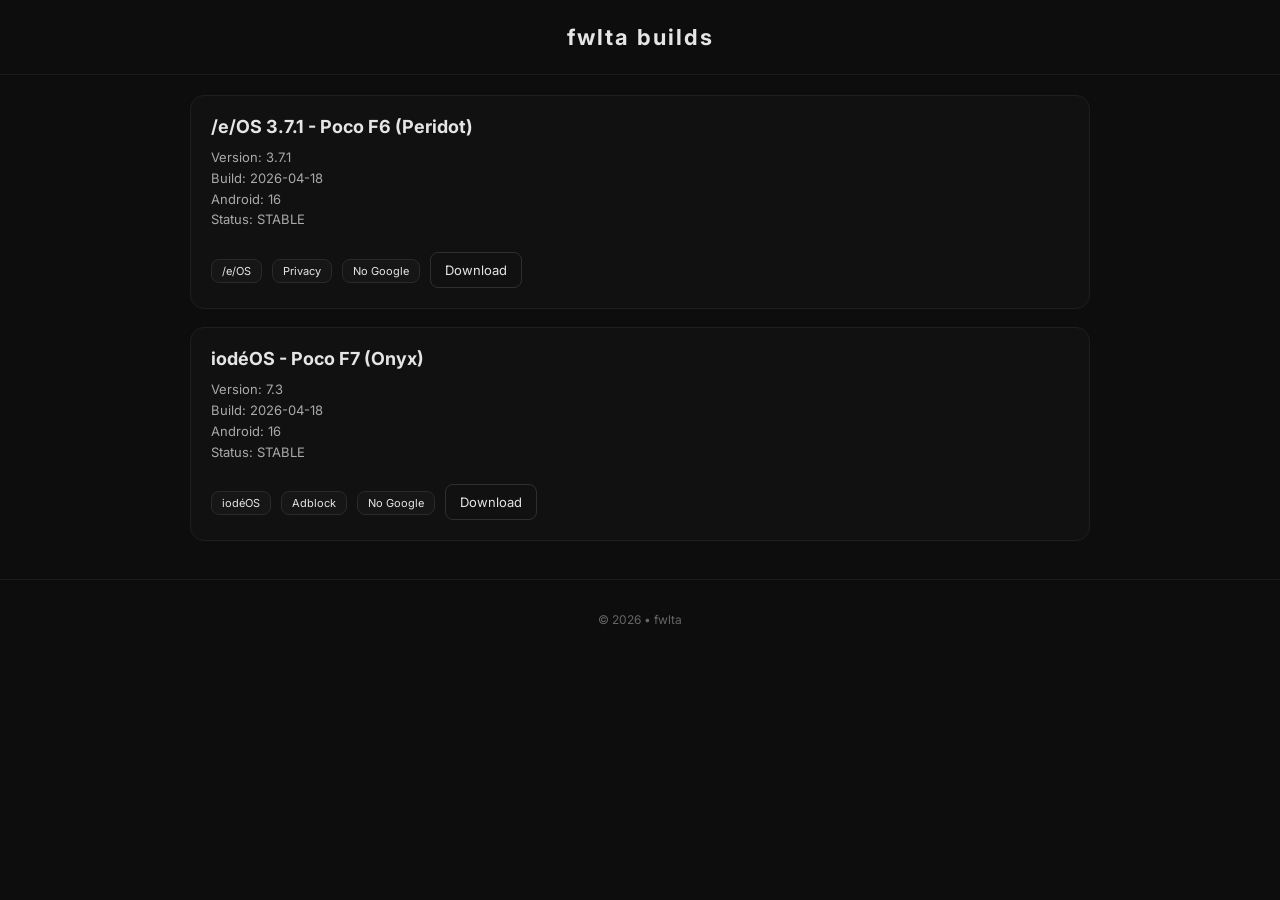
==== downloads/index.html @ 652c341b "Update comments and heading format in index.html" ====
<!DOCTYPE html>
<html lang="pt-BR">
<head>
  <meta charset="UTF-8">
  <meta name="viewport" content="width=device-width, initial-scale=1.0">
  <title>fwlta builds</title>

  <!-- Fonte -->
  <link href="https://fonts.googleapis.com/css2?family=Inter:wght@300;500;700&display=swap" rel="stylesheet">

  <style>
    body {
      margin: 0;
      font-family: 'Inter', sans-serif;
      background: #0d0d0d;
      color: #e5e5e5;
    }

    header {
      padding: 24px;
      text-align: center;
      border-bottom: 1px solid #1a1a1a;
    }

    header h1 {
      margin: 0;
      font-size: 22px;
      letter-spacing: 2px;
    }

    header p {
      margin-top: 6px;
      font-size: 13px;
      color: #888;
    }

    .container {
      max-width: 900px;
      margin: auto;
      padding: 20px;
    }

    .card {
      background: #111;
      border: 1px solid #1f1f1f;
      border-radius: 14px;
      padding: 20px;
      margin-bottom: 18px;
      transition: 0.2s;
    }

    .card:hover {
      border-color: #333;
    }

    .card h2 {
      margin: 0 0 10px 0;
      font-size: 18px;
    }

    .meta {
      font-size: 13px;
      color: #aaa;
      margin-bottom: 10px;
      line-height: 1.6;
    }

    .tag {
      display: inline-block;
      padding: 4px 10px;
      margin-right: 6px;
      font-size: 11px;
      border-radius: 8px;
      background: #161616;
      border: 1px solid #2a2a2a;
    }

    a.download {
      display: inline-block;
      margin-top: 12px;
      padding: 9px 14px;
      border-radius: 8px;
      text-decoration: none;
      background: transparent;
      color: #e5e5e5;
      border: 1px solid #2f2f2f;
      font-size: 13px;
      transition: 0.2s;
    }

    a.download:hover {
      border-color: #555;
      background: #1a1a1a;
    }

    footer {
      text-align: center;
      padding: 20px;
      border-top: 1px solid #1a1a1a;
      font-size: 12px;
      color: #666;
    }
  </style>
</head>
<body>

<header>
  <h1>fwlta builds</h1>
</header>

<div class="container">

  <!-- CARD F6 -->
  <div class="card">
    <h2>/e/OS 3.7.1 - Poco F6 (Peridot)</h2>

    <div class="meta">
      Version: 3.7.1<br>
      Build: 2026-04-18<br>
      Android: 16<br>
      Status: STABLE
    </div>

    <div class="tag">/e/OS</div>
    <div class="tag">Privacy</div>
    <div class="tag">No Google</div>

    <a class="download" href="https://ranoz.gg/file/m2cmePXh" target="_blank">Download</a>
  </div>

  <!-- CARD F7 -->
  <div class="card">
    <h2>iodéOS - Poco F7 (Onyx)</h2>

    <div class="meta">
      Version: 7.3<br>
      Build: 2026-04-18<br>
      Android: 16<br>
      Status: STABLE
    </div>

    <div class="tag">iodéOS</div>
    <div class="tag">Adblock</div>
    <div class="tag">No Google</div>

    <a class="download" href="https://seu-link-aqui.com/rom.zip" target="_blank">Download</a>
  </div>

</div>

<footer>
  <p>© 2026 • fwlta</p>
</footer>

</body>
</html>
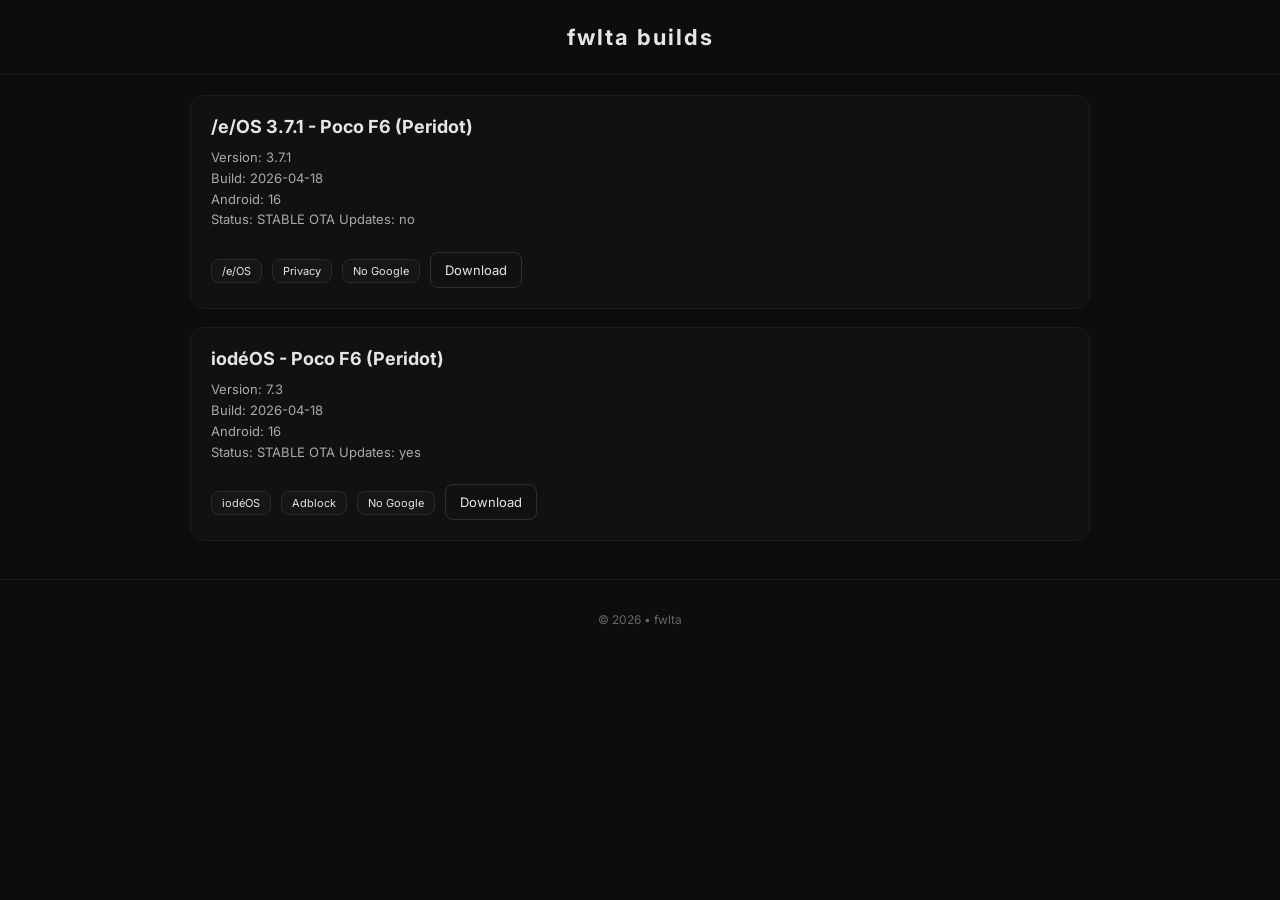
==== commit 328b3dd7: "Update index.html" ====
--- a/downloads/index.html
+++ b/downloads/index.html
@@ -1,5 +1,5 @@
 <!DOCTYPE html>
-<html lang="pt-BR">
+<html lang="en">
 <head>
   <meta charset="UTF-8">
   <meta name="viewport" content="width=device-width, initial-scale=1.0">
@@ -119,6 +119,7 @@
       Build: 2026-04-18<br>
       Android: 16<br>
       Status: STABLE
+      OTA Updates: no
     </div>
 
     <div class="tag">/e/OS</div>
@@ -130,13 +131,14 @@
 
   <!-- CARD F7 -->
   <div class="card">
-    <h2>iodéOS - Poco F7 (Onyx)</h2>
+    <h2>iodéOS - Poco F6 (Peridot)</h2>
 
     <div class="meta">
       Version: 7.3<br>
       Build: 2026-04-18<br>
       Android: 16<br>
       Status: STABLE
+      OTA Updates: yes
     </div>
 
     <div class="tag">iodéOS</div>
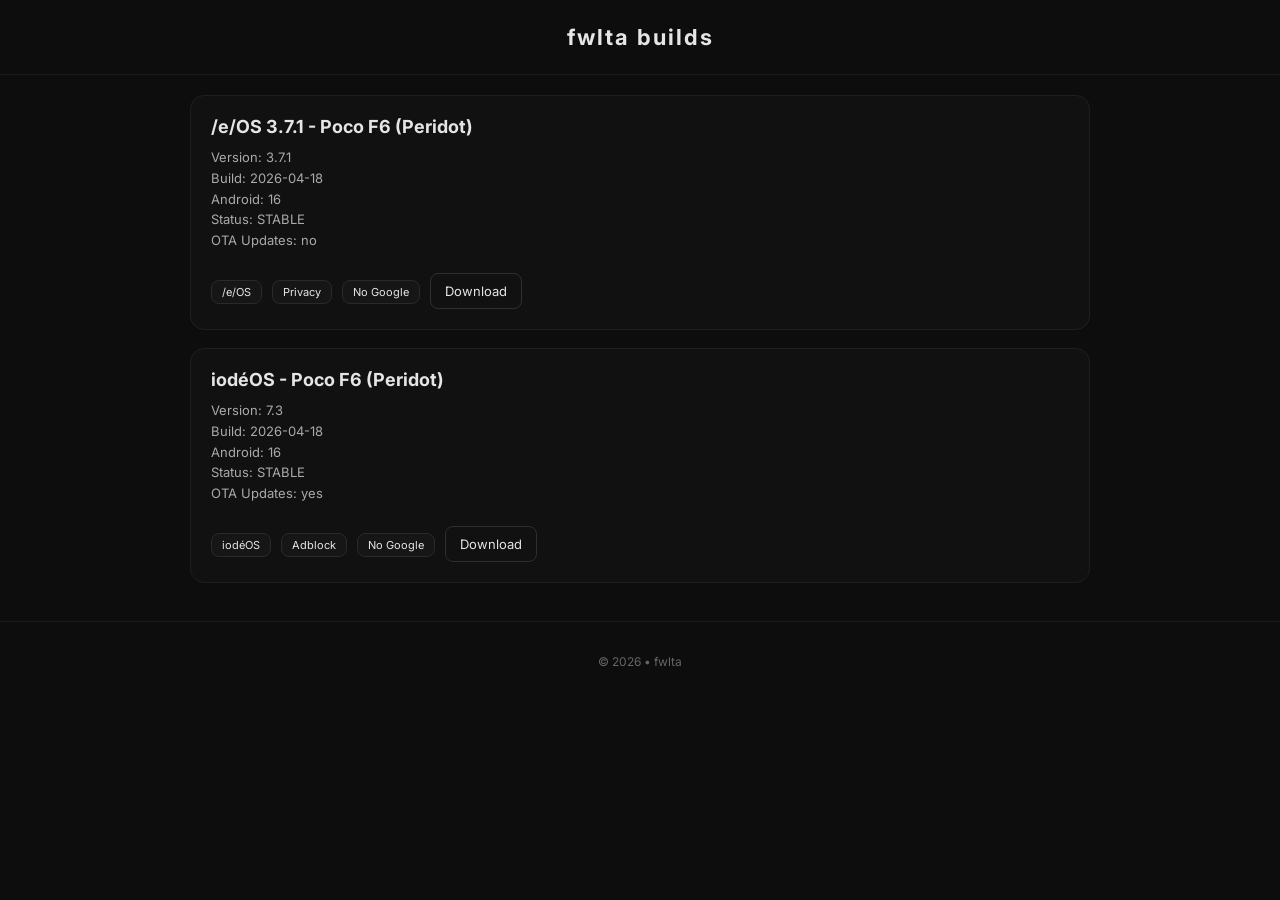
==== commit 80b4c03e: "Update index.html" ====
--- a/downloads/index.html
+++ b/downloads/index.html
@@ -118,7 +118,7 @@
       Version: 3.7.1<br>
       Build: 2026-04-18<br>
       Android: 16<br>
-      Status: STABLE
+      Status: STABLE<br>
       OTA Updates: no
     </div>
 
@@ -137,7 +137,7 @@
       Version: 7.3<br>
       Build: 2026-04-18<br>
       Android: 16<br>
-      Status: STABLE
+      Status: STABLE<br>
       OTA Updates: yes
     </div>
 
@@ -145,7 +145,7 @@
     <div class="tag">Adblock</div>
     <div class="tag">No Google</div>
 
-    <a class="download" href="https://seu-link-aqui.com/rom.zip" target="_blank">Download</a>
+    <a class="download" href="https://wait" target="_blank">Download</a>
   </div>
 
 </div>
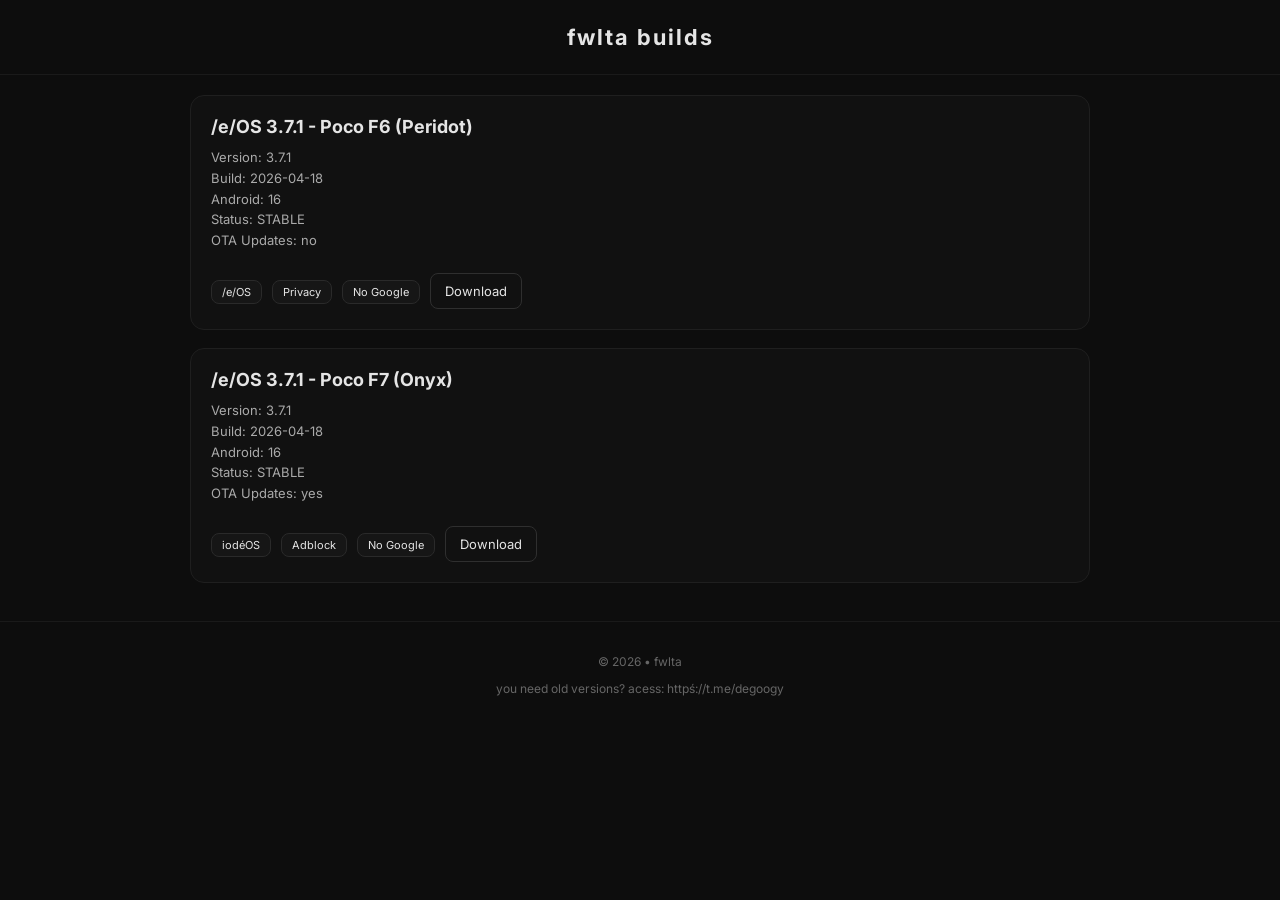
==== commit 78a28173: "Update index.html" ====
--- a/downloads/index.html
+++ b/downloads/index.html
@@ -131,10 +131,10 @@
 
   <!-- CARD F7 -->
   <div class="card">
-    <h2>iodéOS - Poco F6 (Peridot)</h2>
+    <h2>/e/OS 3.7.1 - Poco F7 (Onyx)</h2>
 
     <div class="meta">
-      Version: 7.3<br>
+      Version: 3.7.1<br>
       Build: 2026-04-18<br>
       Android: 16<br>
       Status: STABLE<br>
@@ -152,6 +152,7 @@
 
 <footer>
   <p>© 2026 • fwlta</p>
+  <p>you need old versions? acess: httpś://t.me/degoogy</p>
 </footer>
 
 </body>
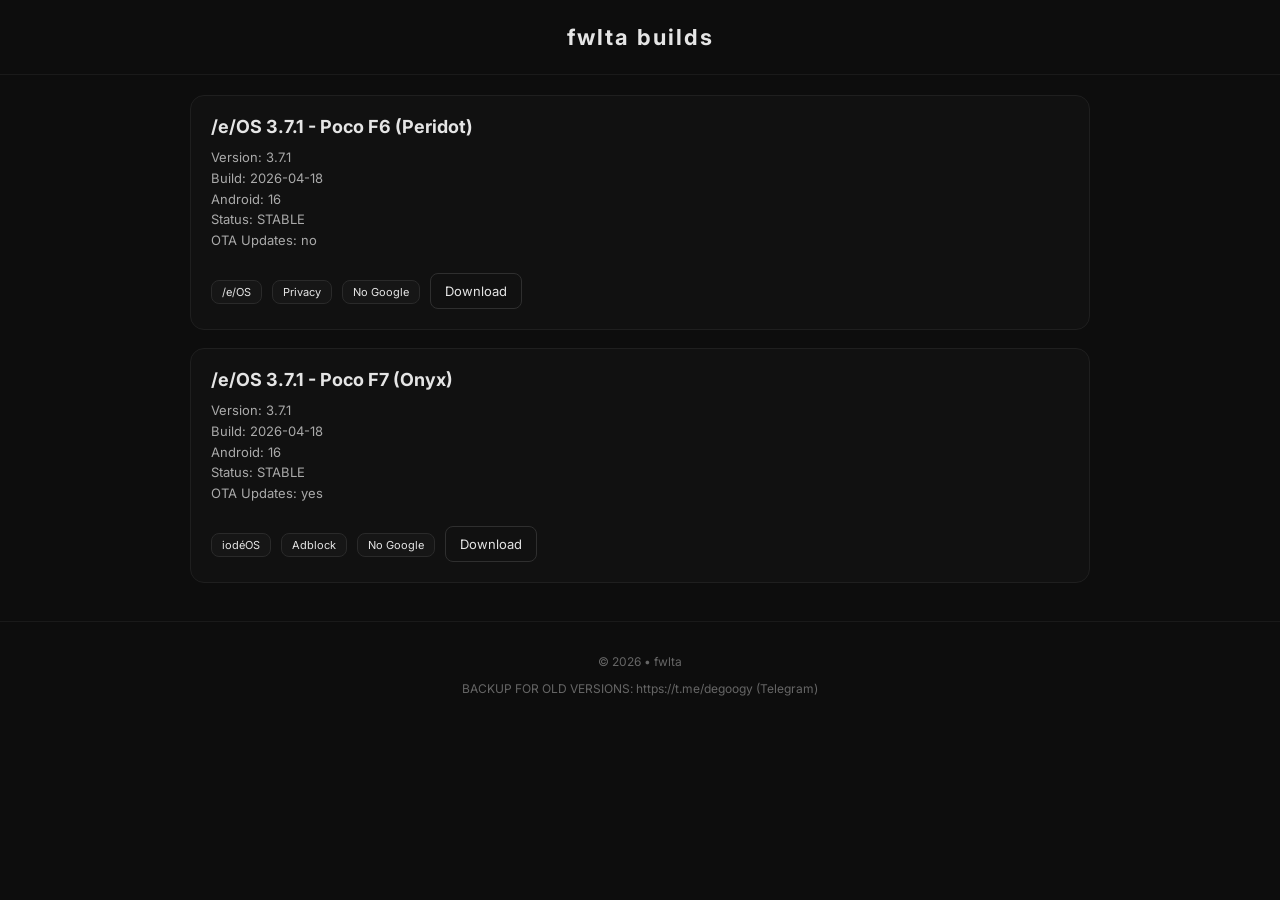
==== commit 9393fbfe: "Update footer text for old versions access" ====
--- a/downloads/index.html
+++ b/downloads/index.html
@@ -152,7 +152,7 @@
 
 <footer>
   <p>© 2026 • fwlta</p>
-  <p>you need old versions? acess: httpś://t.me/degoogy</p>
+  <p>BACKUP FOR OLD VERSIONS: https://t.me/degoogy (Telegram)</p>
 </footer>
 
 </body>
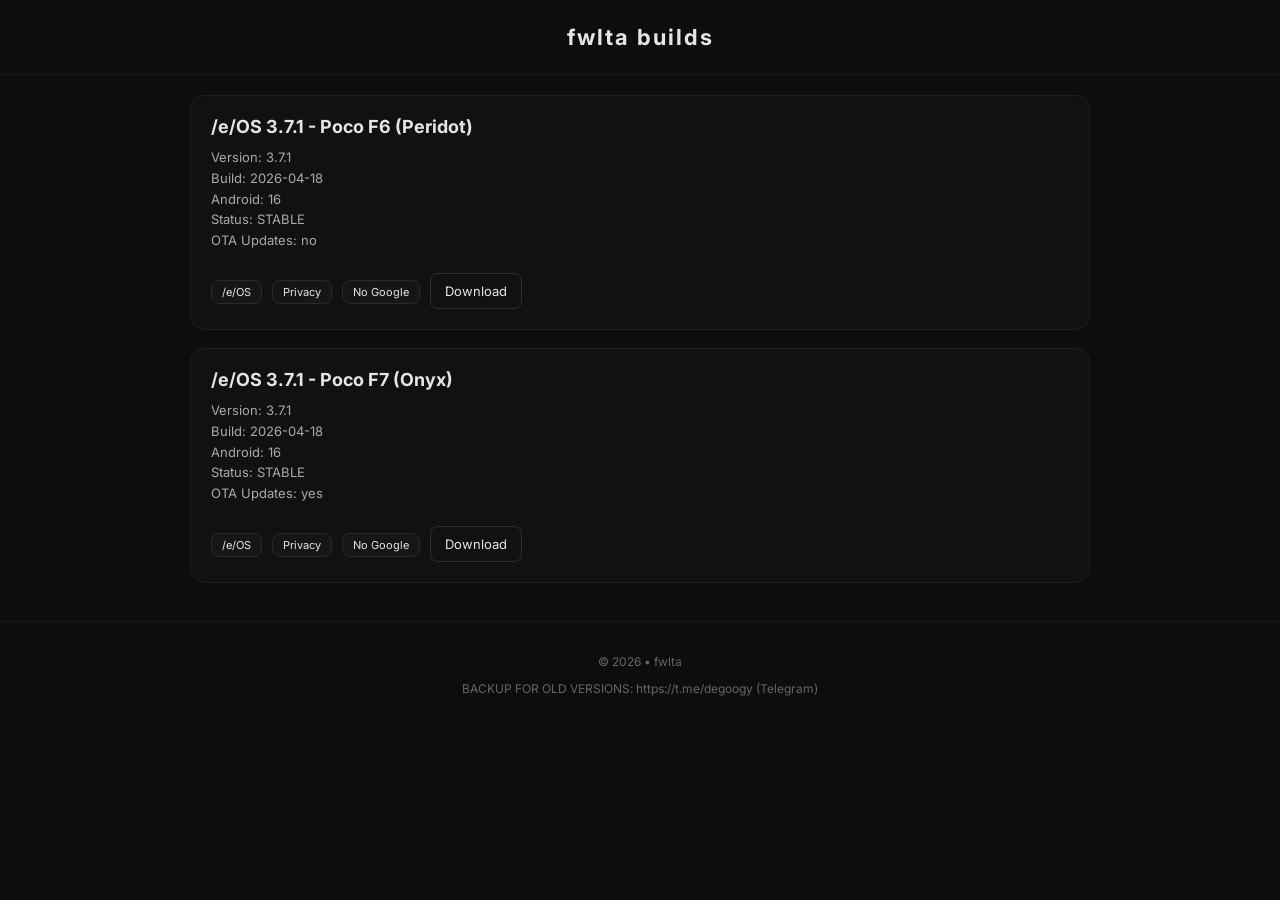
==== commit 666d1959: "Update index.html" ====
--- a/downloads/index.html
+++ b/downloads/index.html
@@ -141,11 +141,11 @@
       OTA Updates: yes
     </div>
 
-    <div class="tag">iodéOS</div>
-    <div class="tag">Adblock</div>
+    <div class="tag">/e/OS</div>
+    <div class="tag">Privacy</div>
     <div class="tag">No Google</div>
 
-    <a class="download" href="https://wait" target="_blank">Download</a>
+    <a class="download" href="https://ranoz.gg/file/J59rHRCQ" target="_blank">Download</a>
   </div>
 
 </div>
